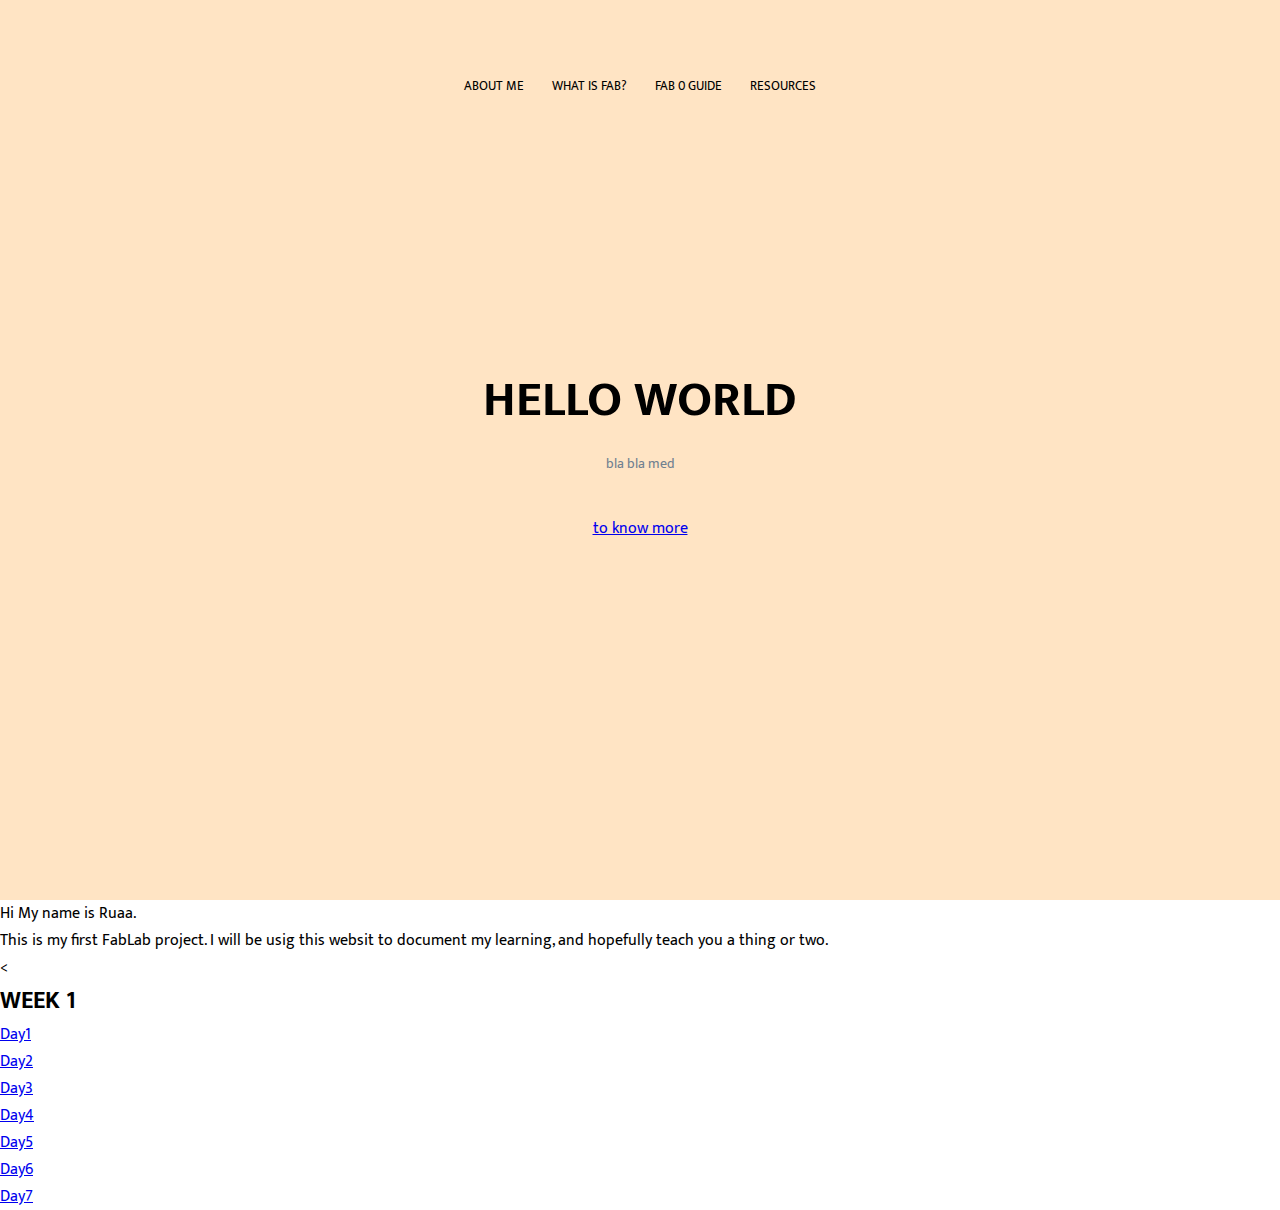
==== index.html @ fcb324d3 "styling for small screen" ====
<!DOCTYPE html>
<html lang="en" dir="ltr">

  <head>

    <meta charset="utf-8" width="device-width, initial-scale=1.0">
    <title> Ruaa's FAB guide</title>
    <link rel="stylesheet" href="style.css">
    <link rel="preconnect" href="https://fonts.googleapis.com">
<link rel="preconnect" href="https://fonts.gstatic.com" crossorigin>
<link href="https://fonts.googleapis.com/css2?family=Mukta:wght@300;400&display=swap" rel="stylesheet">
<link rel="stylesheet" href="path/to/font-awesome/css/font-awesome.min.css">

</head>


  <body>

<section class="header">

  <nav>
     <div class="navlinks" id="navlinks2">
         <i class="fa-solid fa-xmark" onclick="hideMenu()"></i>
        <ul>

          <li> <a href="#">ABOUT ME</a> </li>
          <li> <a href="">WHAT IS FAB?</a> </li>
          <li> <a href="">FAB 0 GUIDE</a> </li>
          <li> <a href="">RESOURCES</a> </li>

        </ul>

     </div>
     <i class="fa-solid fa-bars" onclick="showMenu()"></i>
  </nav>
        <div class="text-box">

        <h1>HELLO WORLD</h1>
        <p> bla bla med</p>
         <a href="#"> to know more</a>
         
        </div>


</section>

Hi
My name is Ruaa.
<p>This is my first FabLab project.
   I will be usig this websit to document my learning,
    and hopefully teach you a thing or two. </p>


<p> <<h2>WEEK 1</h2>
<li>  <a href="day1.html"> Day1 </a> </li>
<li> <a href="day2.html"> Day2 </a> </li>
<li>  <a href="day3.html"> Day3 </a> </li>
  <li> <a href="day4.html"> Day4 </a> </li>
<li>  <a href="day5.html"> Day5 </a> </li>
<li>  <a href="day6.html"> Day6 </a> </li>
<li>  <a href="day7.html"> Day7 </a> </li>

</p>

<!-------JAVASCRIPT FOR TOGGLE MENU------>

<script type="text/javascript">

var navlinkss = document.getElementById('navlinks2');

  function showMenu(){
    navlinkss.style.right = "0"
  }
function hideMenu(){
  navlinks2.style.right = "-200px"
}

</script>

</body>

</html>
---- style.css ----
*{
  margin: 0;
  padding: 0;
  font-family: 'Mukta', sans-serif;
}
.header{
  min-height: 100vh;
  width: 100%;
  background-color: Bisque;
  background-position:center;
  background-size: cover;
}

nav{
   display: flex;
   padding: 5% 9%;
   justify-content: space-around;
   align-items: center;
}

.navlinks{
 flex: 1;
 text-align: center;
}

.navlinks ul li{
  list-style: none;
  display: inline-block;
  padding: 8px 12px;
  position: relative;
}

.navlinks ul li a{
color: black;
text-decoration: none;
font-size: 13px
}

.navlinks ul li::after{
  content: ''
  width: 0%;
  height: 2px;
  background: slategrey;
  display: block;
  margin: auto;
}

.navlinks ul li:hover::after{
  width: 100%;
}

.text-box{
  width: 90%
  color: black;
  position: absolute;
  top: 50%;
  left: 50%;
  transform: translate(-50%,-50%);
  text-align: center;
}

.text-box h1{
  font-size: 50px;
}

.text-box p{
  margin: 10px 0 40px;
  font-size: 14px;
  color: slategray;
}

nav .faI {
  display: none;
}



@media(max-width:700px) {
  .text-box h1{
    font-size: 20px;
  }
  .navlinks ul li{
    display: block;
  }
  .navlinks{
    position: absolute;
    background: slategray;
    height: 100vh;
    width: 200px;
    top: 0;
    right: -200px;
    text-align: right;
    z-index: 2;
    transition: 1s;
  }
  nav .fa{
    display: block;
    color: black;
    font-size: 22px;
    cursor: pointer;
  }
  .navlinks ul{
    padding: 30px;

  }
}
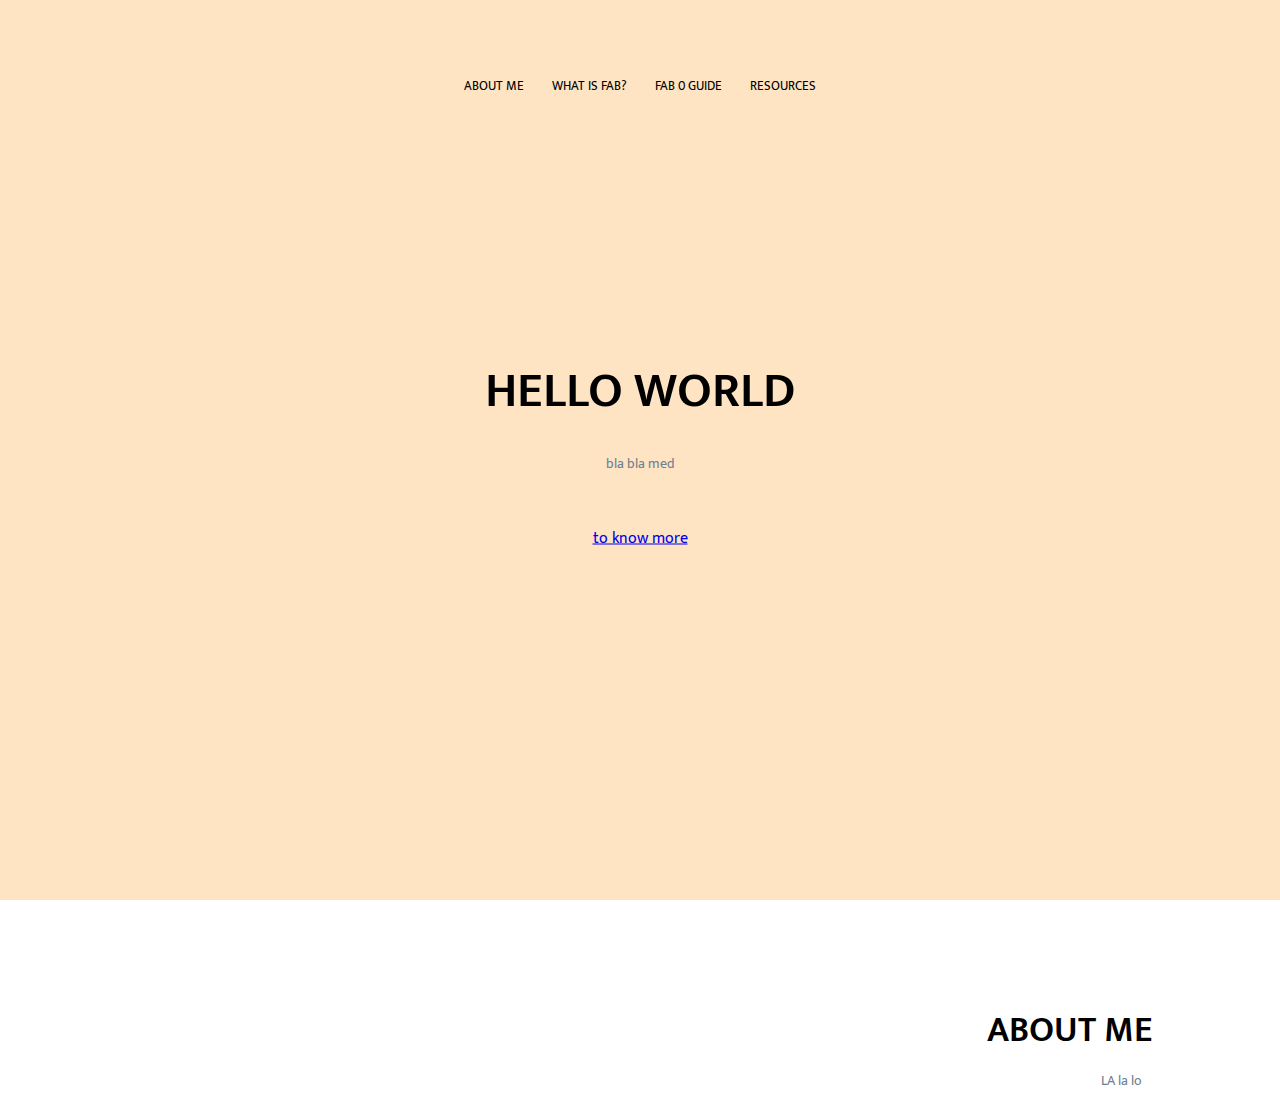
==== commit 50d0fca4: "section 2" ====
--- a/index.html
+++ b/index.html
@@ -16,6 +16,7 @@
 
 
   <body>
+               <!-----------SECTION1--------->
 
 <section class="header">
 
@@ -39,18 +40,22 @@
         <h1>HELLO WORLD</h1>
         <p> bla bla med</p>
          <a href="#"> to know more</a>
-         
+
         </div>
 
 
 </section>
+                <!-------SEECTION2------>
+<section class="abtme">
+   <h1>ABOUT ME</h1>
+  <p> LA la lo</p>
 
-Hi
-My name is Ruaa.
-<p>This is my first FabLab project.
-   I will be usig this websit to document my learning,
-    and hopefully teach you a thing or two. </p>
+</section>
 
+
+
+
+<!-------- USE FOR LATER LINKS
 
 <p> <<h2>WEEK 1</h2>
 <li>  <a href="day1.html"> Day1 </a> </li>
@@ -61,7 +66,8 @@
 <li>  <a href="day6.html"> Day6 </a> </li>
 <li>  <a href="day7.html"> Day7 </a> </li>
 
-</p>
+>
+
 
 <!-------JAVASCRIPT FOR TOGGLE MENU------>
 
--- a/style.css
+++ b/style.css
@@ -104,3 +104,24 @@
 
   }
 }
+
+/*---------Section TWO -----*/
+
+.abtme{
+  width: 80%;
+  margin: auto;
+  text-align: right;
+  padding-top: 100px;
+}
+h1{
+  font-size: 36px;
+  font-weight: 600;
+}
+
+p{
+  color: slategray;
+  font-size: 14px;
+  font-weight: 300px;
+  line-height: 22px;
+  padding: 10px;
+}
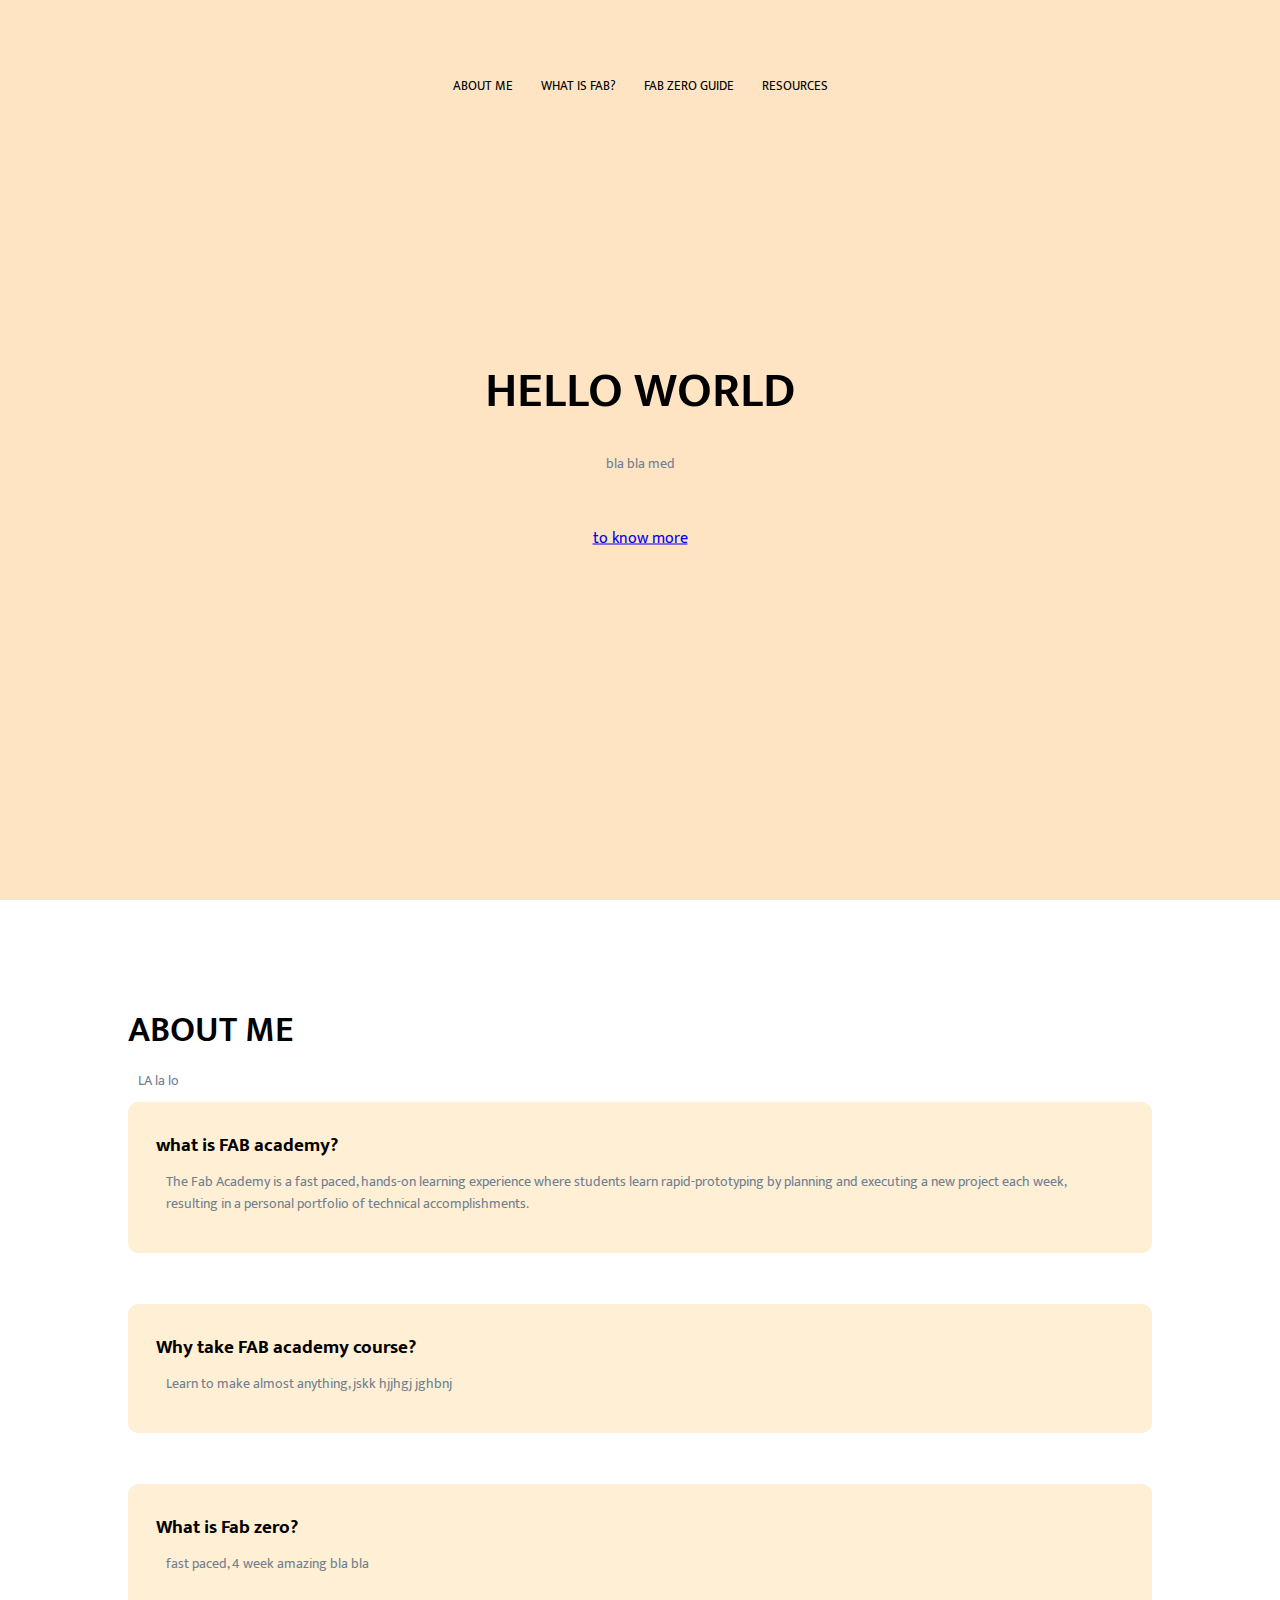
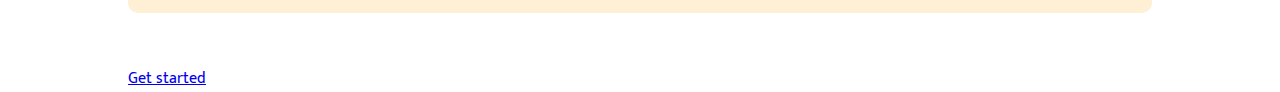
==== commit 016b16b4: "section 2 edits" ====
--- a/index.html
+++ b/index.html
@@ -25,9 +25,9 @@
          <i class="fa-solid fa-xmark" onclick="hideMenu()"></i>
         <ul>
 
-          <li> <a href="#">ABOUT ME</a> </li>
-          <li> <a href="">WHAT IS FAB?</a> </li>
-          <li> <a href="">FAB 0 GUIDE</a> </li>
+          <li> <a href="index.html">ABOUT ME</a> </li>
+          <li> <a href="index.html">WHAT IS FAB?</a> </li>
+          <li> <a href="day1.html">FAB ZERO GUIDE</a> </li>
           <li> <a href="">RESOURCES</a> </li>
 
         </ul>
@@ -46,9 +46,34 @@
 
 </section>
                 <!-------SEECTION2------>
+
 <section class="abtme">
    <h1>ABOUT ME</h1>
   <p> LA la lo</p>
+
+<div class="info">
+   <div class="whatfab">
+     <h3>what is FAB academy?</h3>
+     <p>The Fab Academy is a fast paced, hands-on learning experience
+       where students learn rapid-prototyping by planning and
+       executing a new project each week,
+       resulting in a personal portfolio
+        of technical accomplishments.</p>
+   </div>
+
+    <div class="whatfab">
+        <h3>Why take FAB academy course?</h3>
+        <p> Learn to make almost anything, jskk hjjhgj jghbnj</p>
+    </div>
+
+      <div class="whatfab">
+        <h3>What is Fab zero?</h3>
+        <p> fast paced, 4 week amazing bla bla</p>
+      </div>
+
+  <a href="#"> Get started</a>
+
+</div>
 
 </section>
 
--- a/style.css
+++ b/style.css
@@ -105,12 +105,12 @@
   }
 }
 
-/*---------Section TWO -----*/
+                      /*---------Section TWO -----*/
 
 .abtme{
   width: 80%;
   margin: auto;
-  text-align: right;
+  text-align: left;
   padding-top: 100px;
 }
 h1{
@@ -125,3 +125,18 @@
   line-height: 22px;
   padding: 10px;
 }
+.info{
+  margin-top: 5%
+  display: flex;
+  justify-content: space-between;
+}
+
+.whatfab{
+  flex-basis: 31%;
+  background: #FFEFD5;
+  border-radius: 10px;
+  margin-bottom: 5%;
+  padding: 28px;
+  box-sizing: border-box;
+
+}
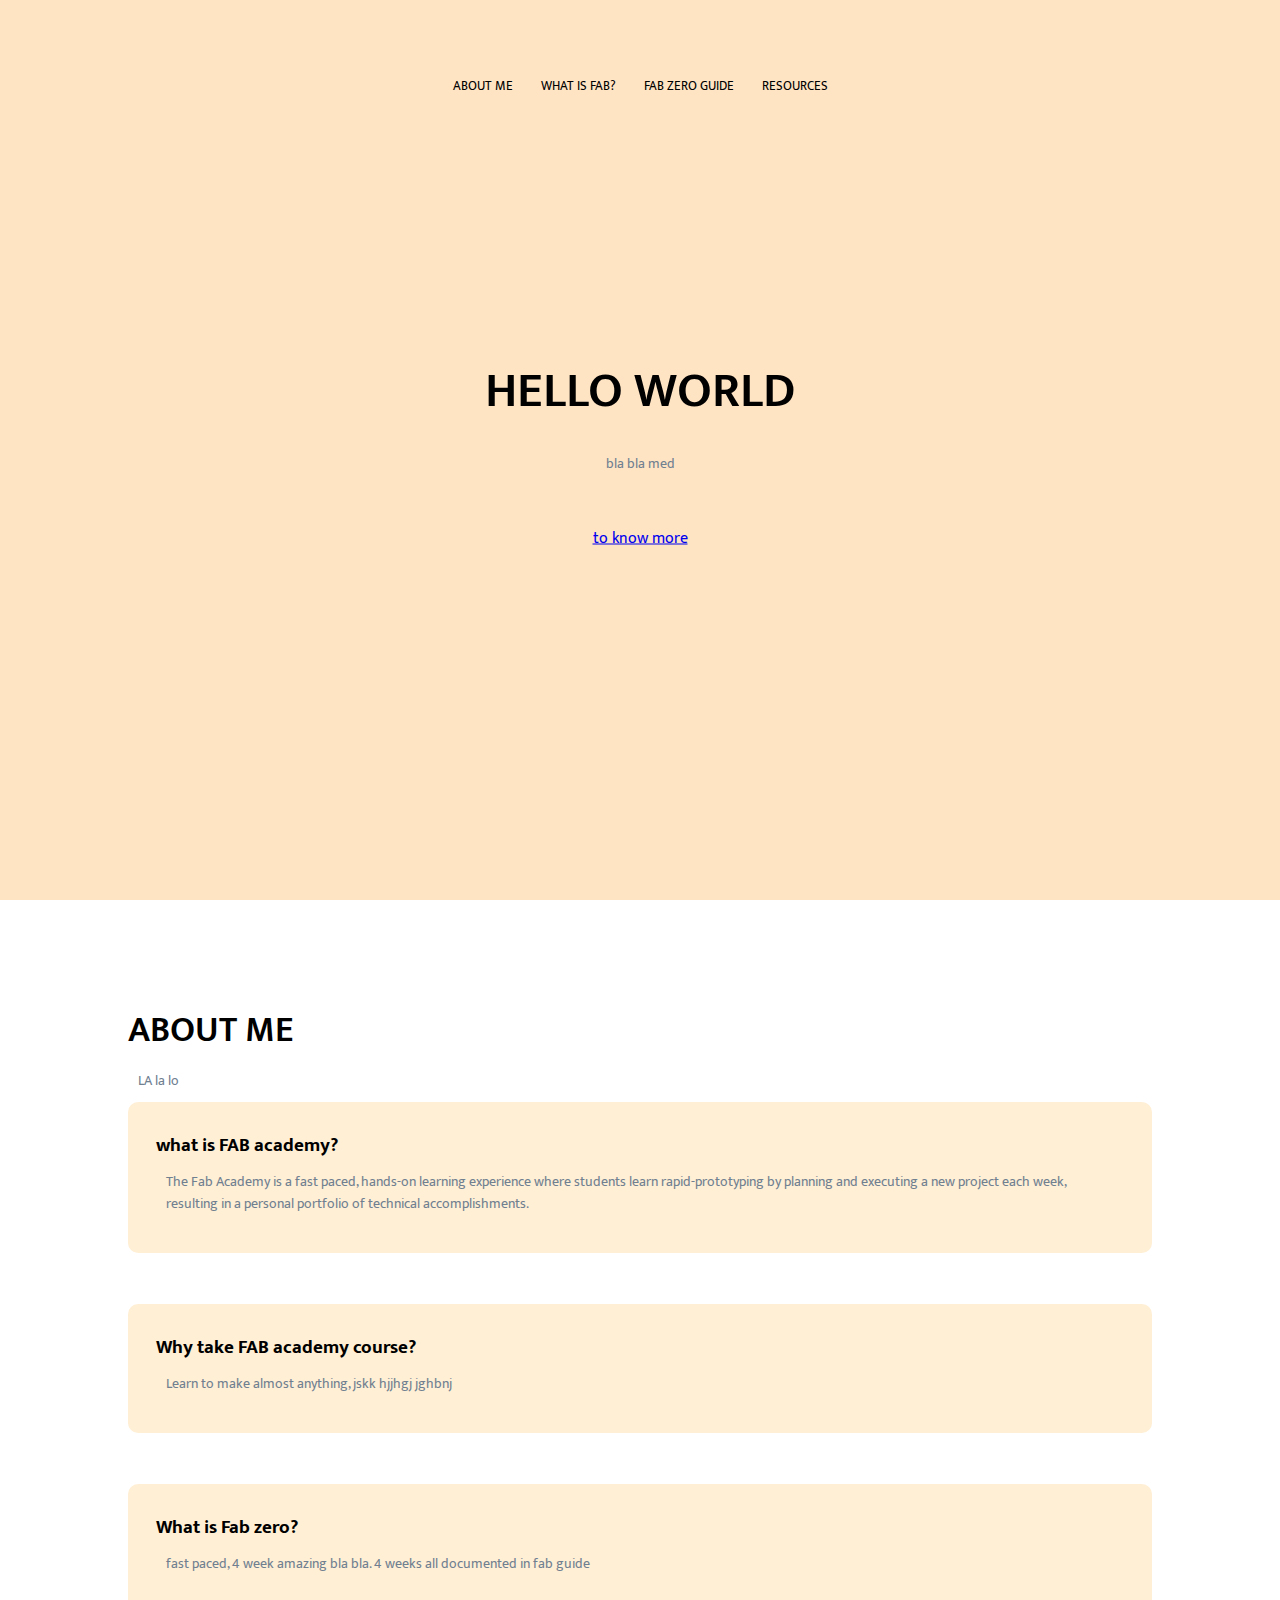
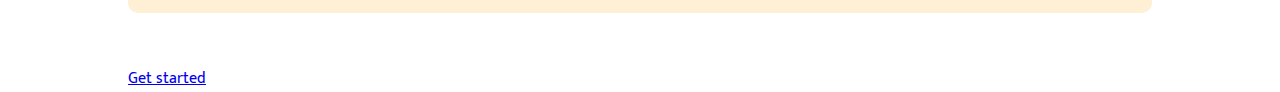
==== commit 17f1c055: "day1 edits" ====
--- a/index.html
+++ b/index.html
@@ -68,7 +68,7 @@
 
       <div class="whatfab">
         <h3>What is Fab zero?</h3>
-        <p> fast paced, 4 week amazing bla bla</p>
+        <p> fast paced, 4 week amazing bla bla. 4 weeks all documented in fab guide</p>
       </div>
 
   <a href="#"> Get started</a>
--- a/style.css
+++ b/style.css
@@ -140,3 +140,15 @@
   box-sizing: border-box;
 
 }
+
+                      /*------------DAY1---------*/
+
+.day1intro{
+  text-decoration: none;
+  text-align: center;
+}
+
+.day1intro ul li{
+  font-size: 40px;
+  font-weight: 200;
+}
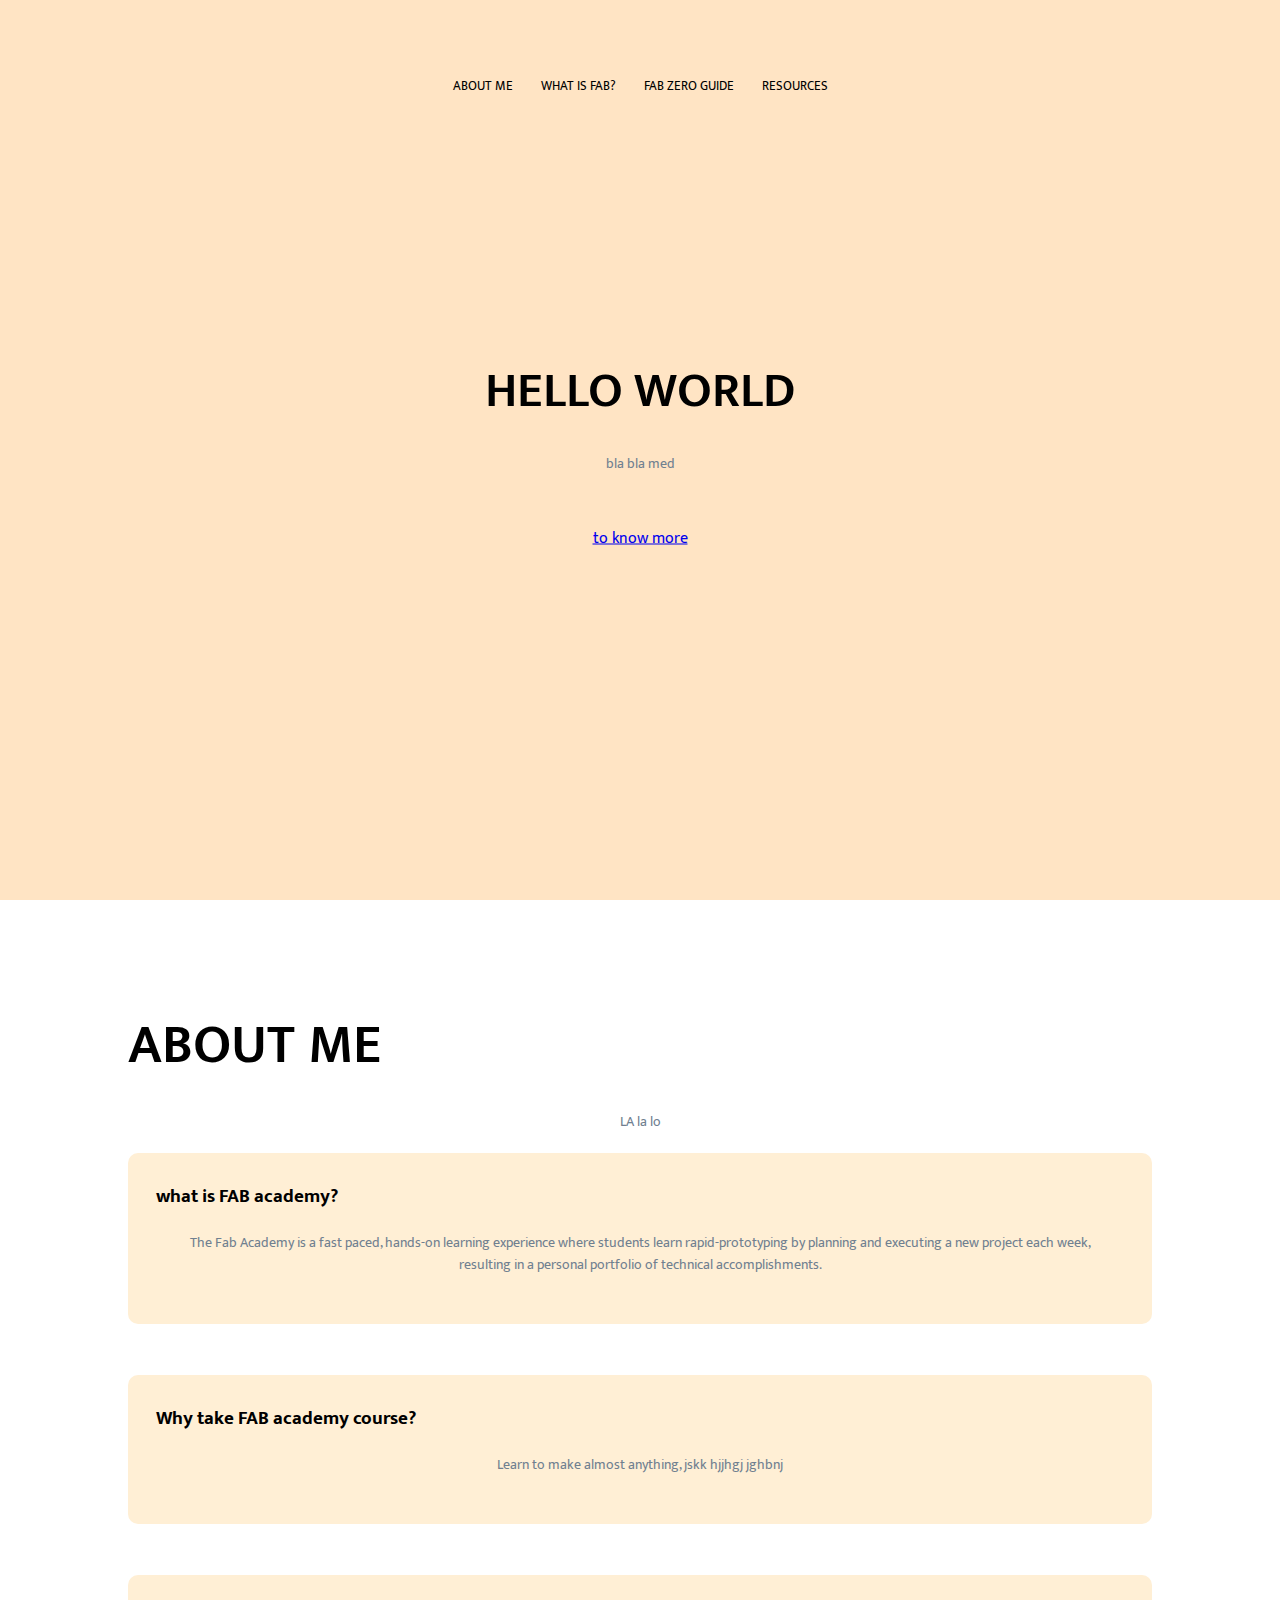
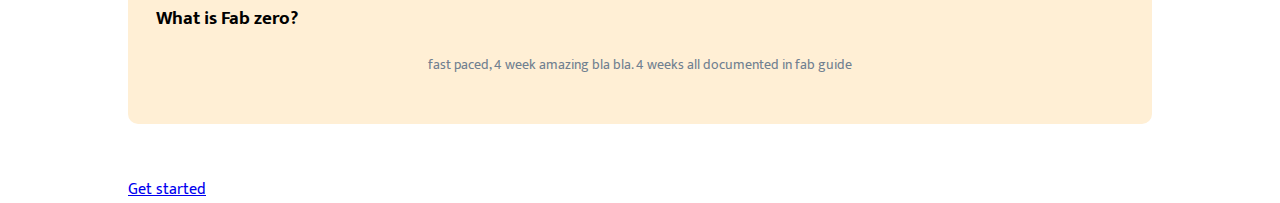
==== commit 34999879: "day1" ====
--- a/index.html
+++ b/index.html
@@ -71,7 +71,7 @@
         <p> fast paced, 4 week amazing bla bla. 4 weeks all documented in fab guide</p>
       </div>
 
-  <a href="#"> Get started</a>
+  <a href="day1.html"> Get started</a>
 
 </div>
 
--- a/style.css
+++ b/style.css
@@ -141,14 +141,33 @@
 
 }
 
-                      /*------------DAY1---------*/
+                      /*------------INTRO (OBJECTIVES)---------*/
 
-.day1intro{
-  text-decoration: none;
-  text-align: center;
+
+.objectives{
+  margin-top: 5%;
+  display: flex;
+  justify-content: space-between;
 }
 
-.day1intro ul li{
-  font-size: 40px;
-  font-weight: 200;
+h1{
+  font-size: 55px;
+  font-weight: 600;
 }
+
+.objectivet{
+  flex-basis: 31%;
+  background: #FFEFD5;
+  border-radius: 10px;
+  margin-top: 5%;
+  padding: 20px 12px;
+  box-sizing: border-box;
+
+}
+
+p{
+  text-align: center;
+  font-weight: 400px;
+  margin: 10px;
+
+}
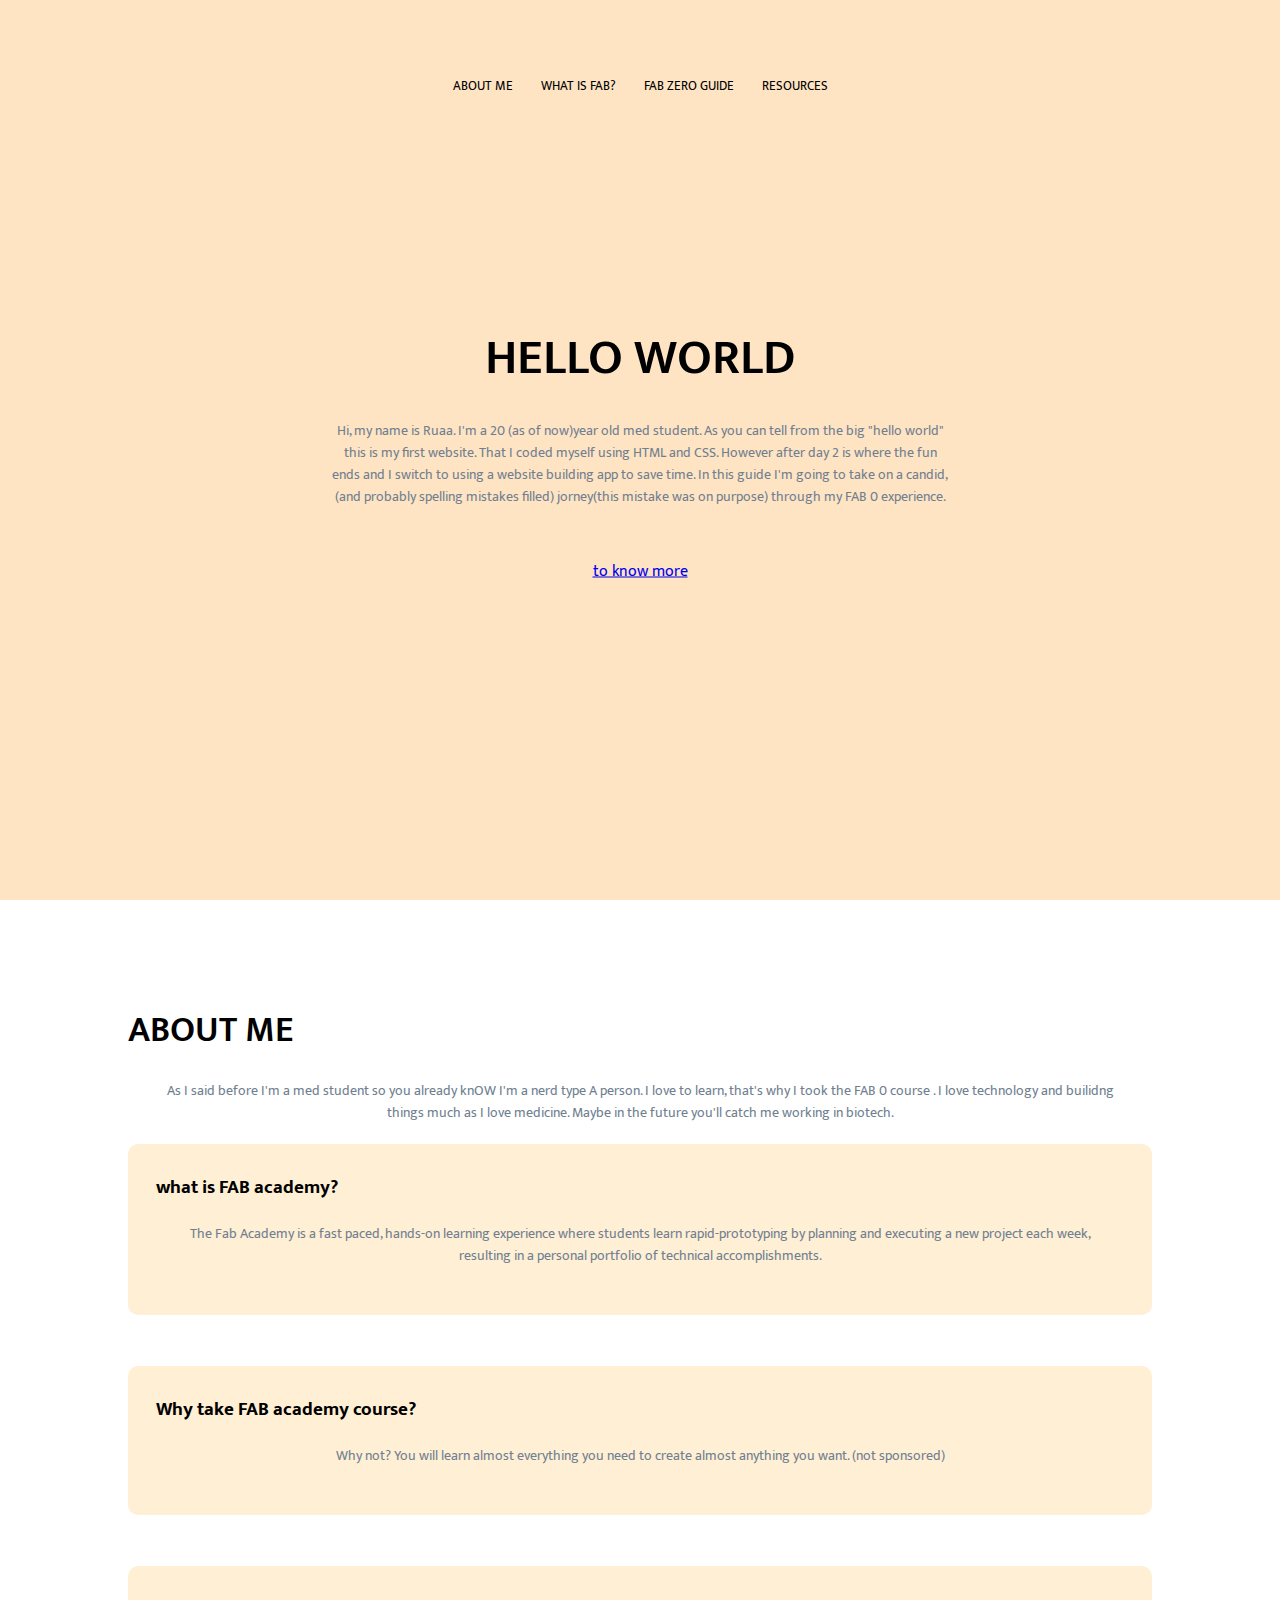
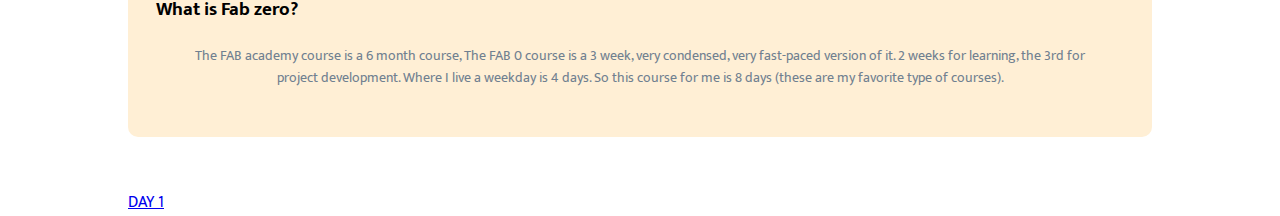
==== commit 9c6a8dc6: "index and 1" ====
--- a/index.html
+++ b/index.html
@@ -38,7 +38,15 @@
         <div class="text-box">
 
         <h1>HELLO WORLD</h1>
-        <p> bla bla med</p>
+        <p> Hi, my name is Ruaa. I'm a 20 (as of now)year old med student.
+        As you can tell from the big "hello world" this is my first website.
+        That I coded myself using HTML and CSS. However after day 2 is where the fun
+        ends and I switch to using a website building app to save time. In this
+        guide I'm going to take on a candid, (and probably spelling mistakes filled)
+         jorney(this mistake was on purpose) through my FAB 0 experience.
+
+
+      </p>
          <a href="#"> to know more</a>
 
         </div>
@@ -49,7 +57,10 @@
 
 <section class="abtme">
    <h1>ABOUT ME</h1>
-  <p> LA la lo</p>
+  <p> As I said before I'm a med student so you already knOW I'm
+  a nerd type A person. I love to learn, that's why I took the FAB 0 course
+. I love technology and builidng things much as I love medicine. Maybe
+ in the future you'll catch me working in biotech.</p>
 
 <div class="info">
    <div class="whatfab">
@@ -63,15 +74,20 @@
 
     <div class="whatfab">
         <h3>Why take FAB academy course?</h3>
-        <p> Learn to make almost anything, jskk hjjhgj jghbnj</p>
+        <p> Why not? You will learn almost everything you need to create almost
+          anything you want. (not sponsored) </p>
     </div>
 
       <div class="whatfab">
         <h3>What is Fab zero?</h3>
-        <p> fast paced, 4 week amazing bla bla. 4 weeks all documented in fab guide</p>
+        <p> The FAB academy course is a 6 month course,
+          The FAB 0 course is a 3 week, very condensed, very fast-paced version of it.
+      2 weeks for learning, the 3rd for project development. Where I live a weekday
+      is 4 days. So this course for me is 8 days (these are my favorite type of courses).
+     </p>
       </div>
 
-  <a href="day1.html"> Get started</a>
+  <a href="day1.html"> DAY 1</a>
 
 </div>
 
--- a/style.css
+++ b/style.css
@@ -141,8 +141,13 @@
 
 }
 
+  /*------------MAIN MENU FOR DAYS---------*/
+
+
+
+
+
                       /*------------INTRO (OBJECTIVES)---------*/
-
 
 .objectives{
   margin-top: 5%;
@@ -150,10 +155,7 @@
   justify-content: space-between;
 }
 
-h1{
-  font-size: 55px;
-  font-weight: 600;
-}
+
 
 .objectivet{
   flex-basis: 31%;
@@ -162,7 +164,9 @@
   margin-top: 5%;
   padding: 20px 12px;
   box-sizing: border-box;
-
+margin-bottom: 30px;
+position: relative;
+overflow: hidden;
 }
 
 p{
@@ -171,3 +175,30 @@
   margin: 10px;
 
 }
+
+
+                   /*------------DAY1---------*/
+
+
+
+
+
+
+
+
+
+
+
+
+
+                   /*------------Day2---------*/
+
+.day2sec1 p{
+text-align: left;
+margin: 10p;
+}
+
+.day2sec1 img{
+  align-items: right;
+  height: 300px;
+}
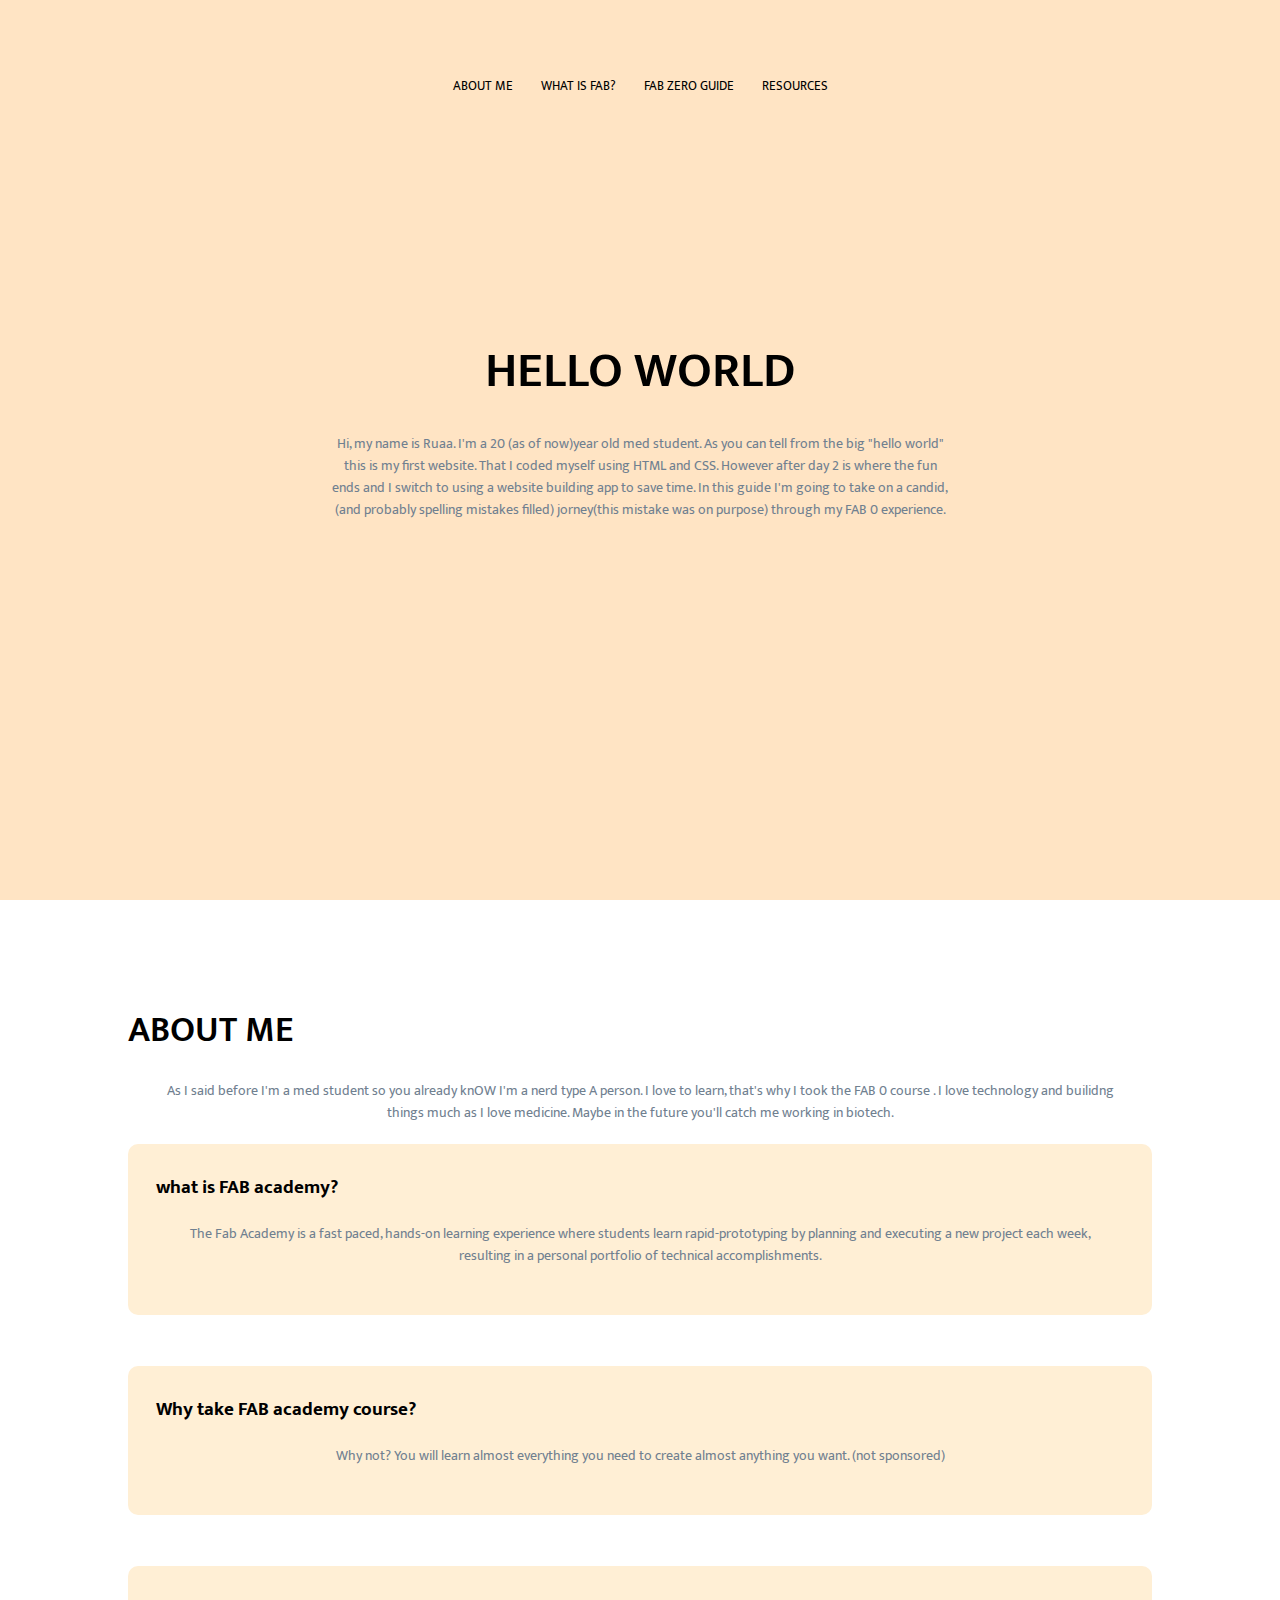
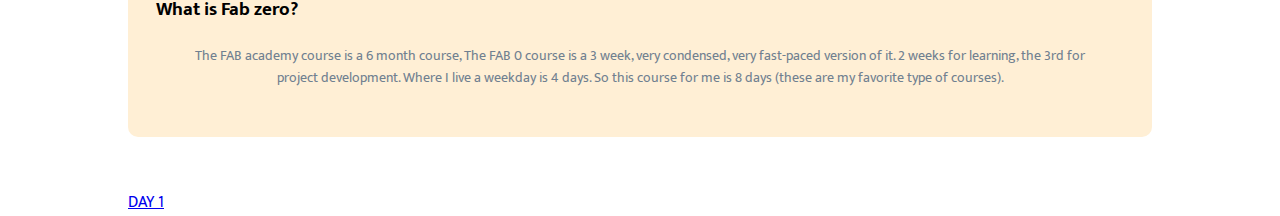
==== commit 12d7d654: "Update index.html" ====
--- a/index.html
+++ b/index.html
@@ -47,7 +47,7 @@
 
 
       </p>
-         <a href="#"> to know more</a>
+      
 
         </div>
 
